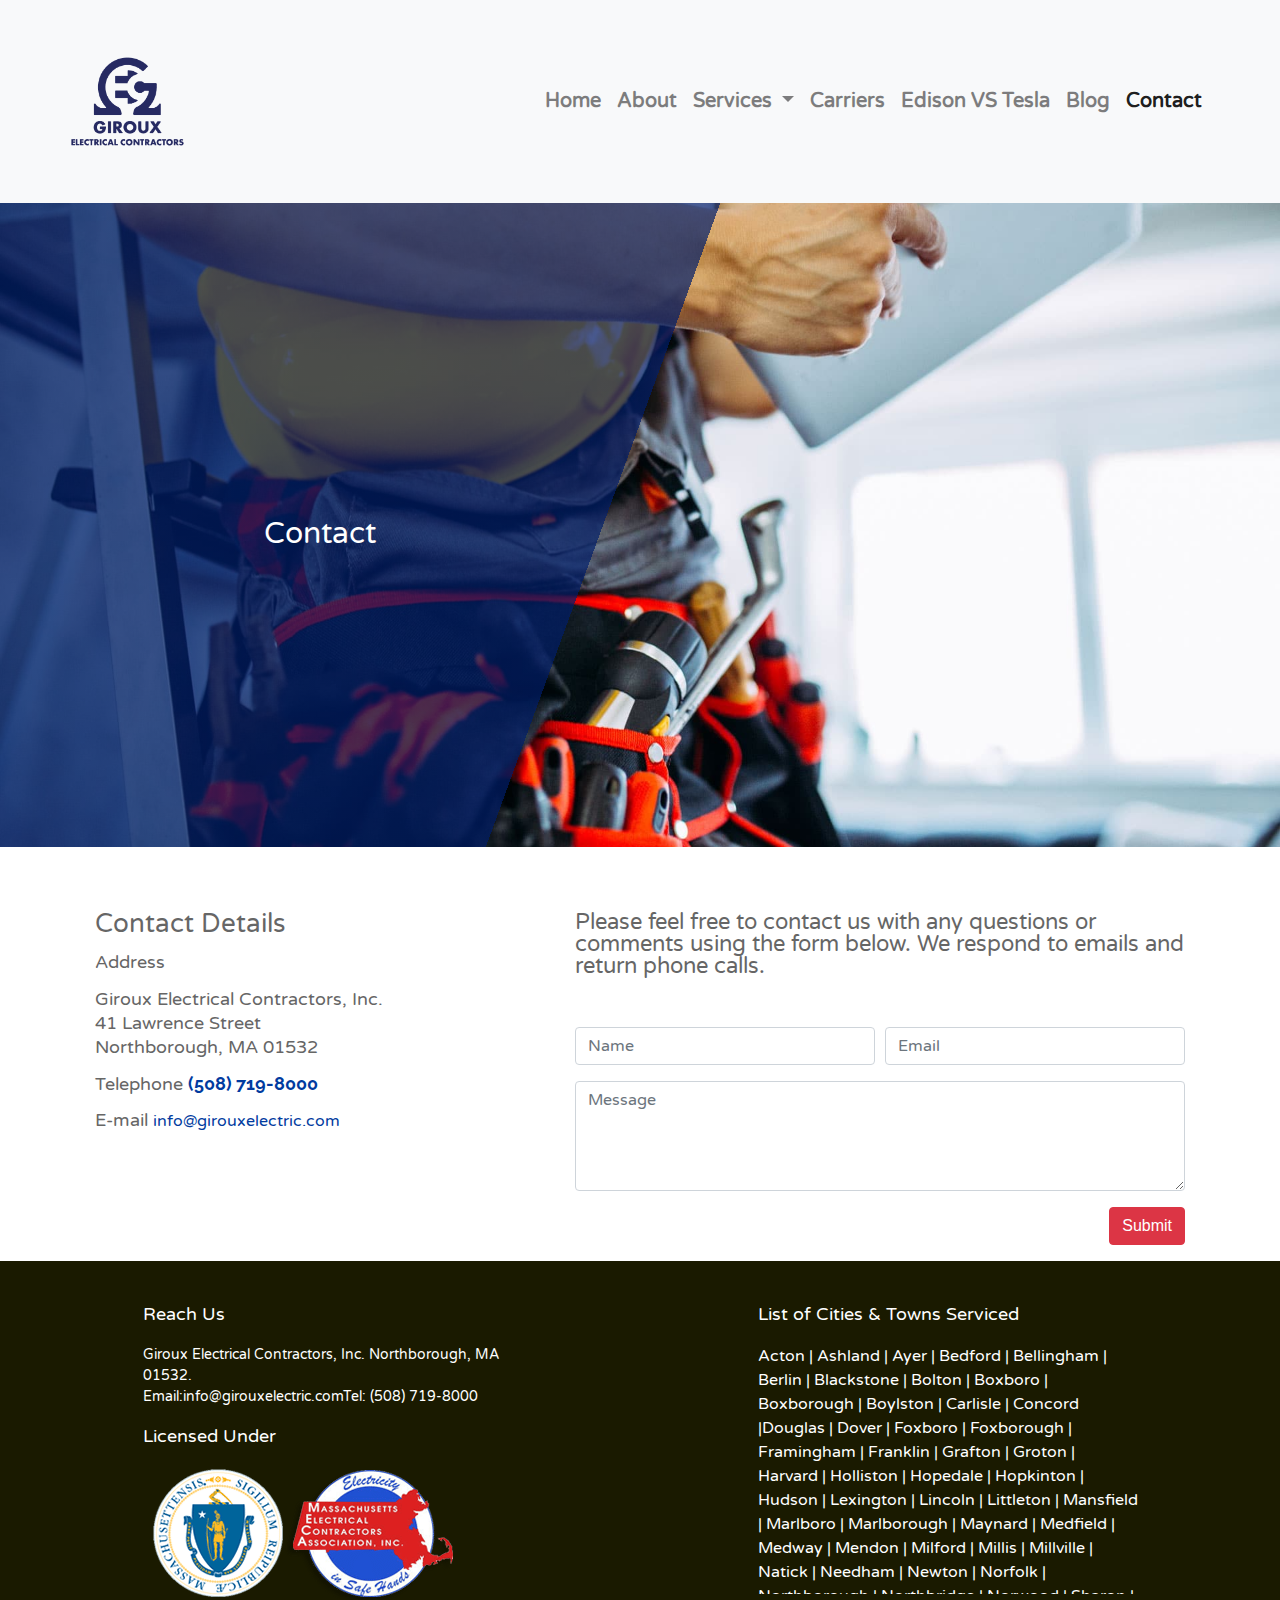
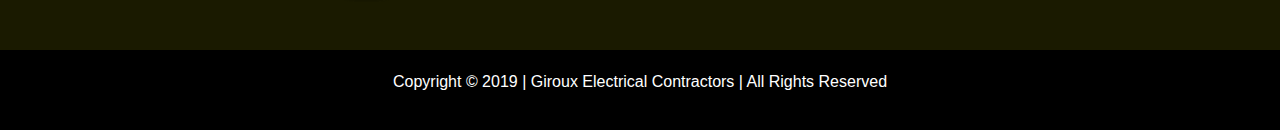
==== contact.html @ e012de48 "Add files via upload" ====
<!DOCTYPE html>
<html>
<head>
	<title>contact</title>
	<meta charset="utf-8">
    <meta http-equiv="X-UA-Compatible" content="IE=edge">
    <meta name="viewport" content="width=device-width, initial-scale=1">
	<link rel="stylesheet" href="https://maxcdn.bootstrapcdn.com/bootstrap/4.5.2/css/bootstrap.min.css">
	<script src="https://ajax.googleapis.com/ajax/libs/jquery/3.5.1/jquery.min.js"></script>
	<script src="https://cdnjs.cloudflare.com/ajax/libs/popper.js/1.16.0/umd/popper.min.js"></script>
	<script src="https://maxcdn.bootstrapcdn.com/bootstrap/4.5.2/js/bootstrap.min.js"></script>
	<link rel="stylesheet" type="text/css" href="contactstyle.css">
	<link href='https://fonts.googleapis.com/css?family=Varela Round' rel='stylesheet'>
	<script src="script.js" type="text/javascript"></script>
	<link rel="stylesheet" href="https://use.fontawesome.com/releases/v5.7.0/css/all.css" integrity="sha384-lZN37f5QGtY3VHgisS14W3ExzMWZxybE1SJSEsQp9S+oqd12jhcu+A56Ebc1zFSJ" crossorigin="anonymous">
</head>
<body>
		<header>
		<nav class="navbar navbar-expand-md bg-light navbar-light fixed-top" id="navbar">
		<div class="container" style="flex-wrap: nowrap;padding-left: 0 !important;padding-right: 0 !important;">
	    <a class="navbar-brand" href="#"><img src="giroux-new-logo.png" style="width: 30%;" class="img-fluid" id="logo"></a>
	   <button class="navbar-toggler" type="button" data-toggle="collapse" data-target="#collapsibleNavbar">
	    <span class="navbar-toggler-icon"></span>
	   </button>
	  <div class="collapse navbar-collapse" id="collapsibleNavbar">
	    <ul class="navbar-nav ml-auto">
	      <li class="nav-item">
	        <a class="nav-link" href="index.html">Home</a>
	      </li>
	      <li class="nav-item">
	        <a class="nav-link" href="about.html">About</a>
	      </li>
	      <li class="nav-item dropdown">
	              <a class="nav-link dropdown-toggle" href="services.html" id="navbarDropdown" role="button" aria-haspopup="true" aria-expanded="false">
	                Services
	              </a>
	              <div class="dropdown-menu" aria-labelledby="navbarDropdown">
	                <a class="dropdown-item" href="#">Residential Services</a>
	                <a class="dropdown-item" href="#">Commercial Services</a>
	              </div>
	            </li>
	        <li class="nav-item">
	        <a class="nav-link" href="Carriers.html">Carriers</a>
	      </li>
	      <li class="nav-item">
	        <a class="nav-link" href="#">Edison VS Tesla</a>
	      </li>
	      <li class="nav-item">
	        <a class="nav-link" href="blog.html">Blog</a>
	      </li>
	      <li class="nav-item">
	        <a class="nav-link active" href="contact.html">Contact</a>
	      </li>
	    </ul>
	  </div>
	</div>
	</nav>
	</header>

	<section>
		<div class="back1">
			<div class="back2">
				<div class="back3">
					<i class="fa fa-envelope" aria-hidden="true"></i><br>
						<p>Contact</p>
				</div>
			</div>
		</div>
	</section>

	<section>
		<div class="container-fluid">
			<div class="row row justify-content-around mt-5">
				<div class="col-sm-3 my-3 box">
					<div class="inner-div pull-left" style="width: 100%">
						<p class="p1">Contact Details<p>
						<span class="icon"><i class="fa fa-map-marker" aria-hidden="true"></i></span>
						<p class="p2">Address
						<address class="a1">
						Giroux Electrical Contractors, Inc.
						41 Lawrence Street
						Northborough, MA 01532
						</address></p>
						<span class="icon"><i class="fa fa-phone" aria-hidden="true"></i></span>
						<p class="p2">Telephone <font class="phone font-weight-bold">(508) 719-8000</font></p>
						<span class="icon"><i class="fa fa-envelope" aria-hidden="true"></i></span>
						<p class="p2">E-mail <a href="mailto:webmaster@example.com" class="email">info@girouxelectric.com</a></p>
					</div>
				</div>
				<div class="col-sm-6 my-3 box">
					<div class="inner-div pull-left m1" style="width: 100%">
							Please feel free to contact us with any questions or comments using the form below. We respond to emails and return phone calls.
							<form class="f1">
							  <div class="form-row">
							    <div class="form-group col-md-6">
							      <input type="text" class="form-control" id="inputEmail4" placeholder="Name">
							    </div>
							    <div class="form-group col-md-6">
							      <input type="email" class="form-control" id="inputPassword4" placeholder="Email">
							    </div>
							  </div>
							  <div class="form-group">
						         <textarea rows="4" class="form-control" placeholder="Message"></textarea>
							  </div>    
							  </div>
							  <div class="form-row">
							    <div class="col-lg-12">
							        <button class="btn btn-danger float-right">Submit</button>
							    </div>
							   </div>
							</form>

					</div>
				</div>
				
			</div>
		</div>
	</section>

	<section>
			<div class="container-fluid foot1">
				<div class="row justify-content-around">
					<div class="col-sm-4">
						<p class="fp1">Reach Us</p>
						 <p class="fp2">Giroux Electrical Contractors, Inc. Northborough, MA 01532.<br>
						 Email:<a href="mailto:info@girouxelectric.com" style="text-decoration: none;color: white;">info@girouxelectric.com</a>Tel: (508) 719-8000</p>
					     <p class="fp1">Licensed Under</p>
						
						<img src="logo-img.png" class="img-fluid lastlogo">
					</div>
					<div class="col-sm-4">
						<p class="fp1">List of Cities & Towns Serviced</p>
						<p class="fp3">
							Acton | Ashland | Ayer | Bedford | Bellingham | Berlin | Blackstone | Bolton | Boxboro | Boxborough | Boylston | Carlisle | Concord |Douglas | Dover | Foxboro | Foxborough | Framingham | Franklin | Grafton | Groton | Harvard | Holliston | Hopedale | Hopkinton | Hudson | Lexington | Lincoln | Littleton | Mansfield | Marlboro | Marlborough | Maynard | Medfield | Medway | Mendon | Milford | Millis | Millville | Natick | Needham | Newton | Norfolk | Northborough | Northbridge | Norwood | Sharon | Sherborn | Shirley | Shrewsbury | Southborough | Stow | Sudbury | Upton | Uxbridge | Walpole | Wayland | Wellesley | Westborough | Westford | Weston | Westwood | Wrentham | Nutting Lake | Pinehurst | North Billerica | North Chelmsford | Waltham | Nonatum | Auburndale | Waban | Newtonville | Chestnut Hill | Brook Farm | Bellevue Hill | Georgetown | Hayden Row | Southville | Cordaville | Woodville | Farnumsville | Riverdale | Babson Park | New Town | Littleton Common | West Concord | Gleasondale | Fayville | South Milford | White City | Sheldonville | Worcester | Milburry | Sutton | Plainville
						</p>
					</div>
				</div>
			</div>
		</section>

		<footer>
			<div class="container-fluid footer">
				<p>Copyright © 2019 | Giroux Electrical Contractors | All Rights Reserved</p>
			</div>
		</footer>

</body>
</html>
---- contactstyle.css ----
@import url('https://fonts.googleapis.com/css2?family=Raleway:wght@100&display=swap');
.nav-link{
	font-style: normal;
	font-size: 20px;
	font-weight: 600;
	line-height: 14px;
	color: #001767;
	font-family: Varela Round, Helvetica, Arial, Lucida, sans-serif;
}

#navbar {
  background-color: #f1f1f1;
  padding: 50px 10px;
  transition: 1s;
  position: fixed;
  width: 100%;
  
  z-index: 99;

}

#navbar #logo {
  
  transition: 1.0s;
}
.dropdown:hover .dropdown-menu {display: block;}

.back1{
	background-image: url("contact1.jpg");
	height: 847px;
	width: 100%;
	background-position: center;
	background-size: cover;
	background-repeat: no-repeat;
}
.back2{
	background: linear-gradient(110deg,rgba(0,29,105,.7)50%,rgb(0,32,128,0)0%);
	height: 847px;
	width: 100%;
}
.back3{
	position: relative;
    top: 55%;
	width: 50%;
	height: 200px;
	font-size: 30px;
	color: white;
	text-align: center;
	font-family: Varela Round, Helvetica, Arial, Lucida, sans-serif;
}
.icon{
	font-size: 26px;
	color: #001d69;
	line-height: 26px;
}
.p1{
	font-size: 26px;
	line-height: 26px;
	color: #666666;
	font-family: Varela Round, Helvetica, Arial, Lucida, sans-serif;
}
.p2{
	font-size: 18px;
	line-height: 18px;
	color: #666666;
	font-family: Varela Round, Helvetica, Arial, Lucida, sans-serif;
}
.a1{
	font-size: 18px;
	line-height: 24px;
	color: #666666;
	font-family: Varela Round, Helvetica, Arial, Lucida, sans-serif;
}
.phone{
	color: #013ba0;
	font-family: Raleway, Helvetica, Arial, Lucida, sans-serif;;
}
.email{
	color: #013ba0;
	font-size: 16px;
	line-height: 24px;
}
a:hover{
	text-decoration: none;
}
.m1{
	font-size: 22px;
	line-height: 22px;
	color: #666666;
	font-family: Varela Round, Helvetica, Arial, Lucida, sans-serif;
}
.f1{
	margin-top: 50px;

}
.foot1{
	background-color: #1a1a00;
	color: white;
	font-family: Varela Round, Helvetica, Arial, Lucida, sans-serif;
	padding: 40px;
}
.fp1{
	font-size: 18px;
}
.fp2{
	font-size: 14px;
}
.fp3{
	height: 250px;
	overflow-y: scroll;
}
.footer{
	text-align: center;
	padding: 20px;
	background-color: black;
	color: white;
}

@media(max-width: 760px ){
	.back2{
	background: linear-gradient(0deg,rgba(0,29,105,.7)50%,rgb(0,32,128,0)50%);
	height: 847px;
	width: 100%;
     }
     .back3{
     	position: relative;
        top: 55%;
     	width: 100%;
     	height: 200px;
     	font-size: 30px;
     	color: white;
     	text-align: center;
     	font-family: Varela Round, Helvetica, Arial, Lucida, sans-serif;
     }
     
}
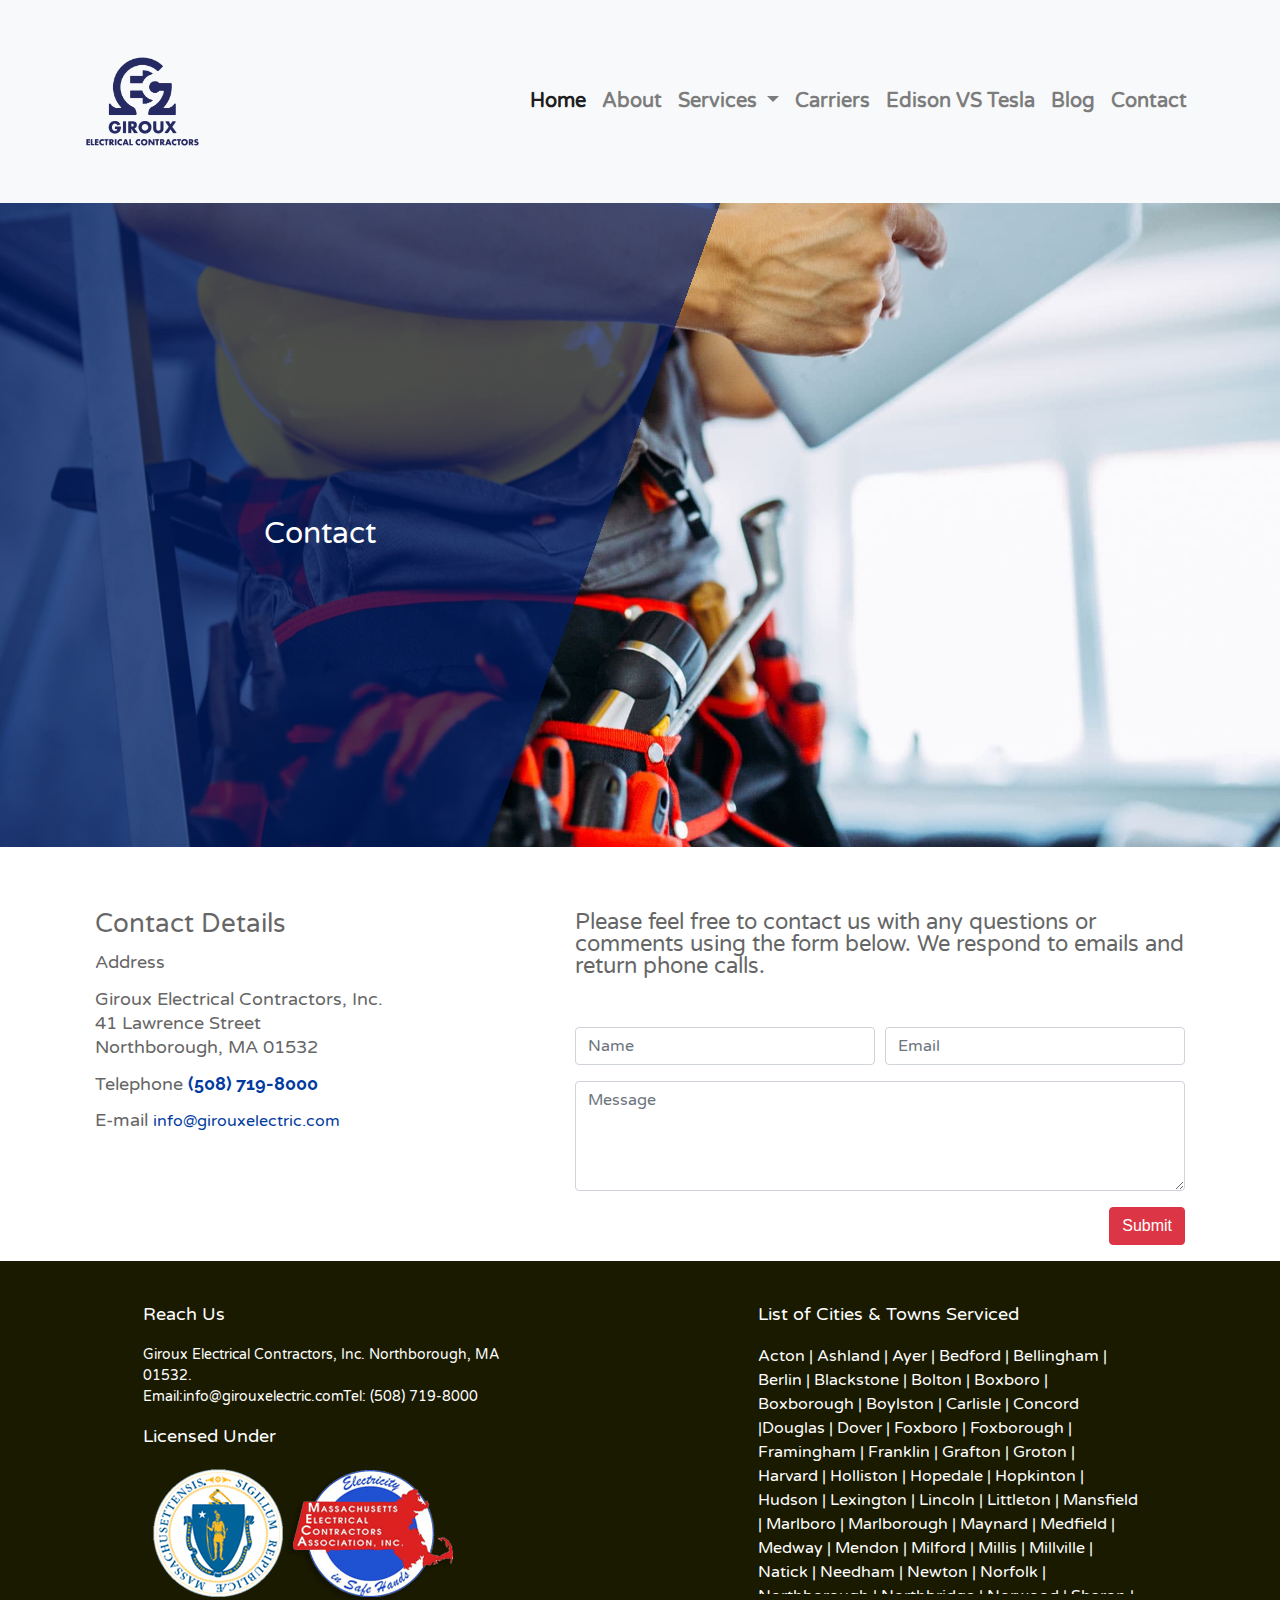
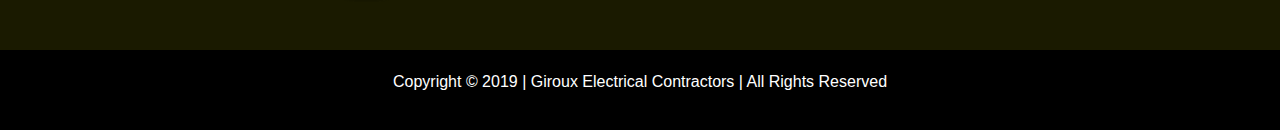
==== commit 7e7f6962: "final" ====
--- a/contact.html
+++ b/contact.html
@@ -15,43 +15,45 @@
 	<link rel="stylesheet" href="https://use.fontawesome.com/releases/v5.7.0/css/all.css" integrity="sha384-lZN37f5QGtY3VHgisS14W3ExzMWZxybE1SJSEsQp9S+oqd12jhcu+A56Ebc1zFSJ" crossorigin="anonymous">
 </head>
 <body>
-		<header>
+	<header>
 		<nav class="navbar navbar-expand-md bg-light navbar-light fixed-top" id="navbar">
-		<div class="container" style="flex-wrap: nowrap;padding-left: 0 !important;padding-right: 0 !important;">
-	    <a class="navbar-brand" href="#"><img src="giroux-new-logo.png" style="width: 30%;" class="img-fluid" id="logo"></a>
-	   <button class="navbar-toggler" type="button" data-toggle="collapse" data-target="#collapsibleNavbar">
-	    <span class="navbar-toggler-icon"></span>
-	   </button>
+		<div class="container">
+		<a class="navbar-brand" href="#"><img src="giroux-new-logo.png" style="width: 30%;" class="img-fluid" id="logo">
+			<button class="navbar-toggler ml-auto" type="button" data-toggle="collapse" style="position:relative; left: 50%;" data-target="#collapsibleNavbar">
+				<span class="navbar-toggler-icon"></span>
+			</button>
+		</a>
+	   
 	  <div class="collapse navbar-collapse" id="collapsibleNavbar">
-	    <ul class="navbar-nav ml-auto">
-	      <li class="nav-item">
-	        <a class="nav-link" href="index.html">Home</a>
-	      </li>
-	      <li class="nav-item">
-	        <a class="nav-link" href="about.html">About</a>
-	      </li>
-	      <li class="nav-item dropdown">
-	              <a class="nav-link dropdown-toggle" href="services.html" id="navbarDropdown" role="button" aria-haspopup="true" aria-expanded="false">
-	                Services
-	              </a>
-	              <div class="dropdown-menu" aria-labelledby="navbarDropdown">
-	                <a class="dropdown-item" href="#">Residential Services</a>
-	                <a class="dropdown-item" href="#">Commercial Services</a>
-	              </div>
-	            </li>
-	        <li class="nav-item">
-	        <a class="nav-link" href="Carriers.html">Carriers</a>
-	      </li>
-	      <li class="nav-item">
-	        <a class="nav-link" href="#">Edison VS Tesla</a>
-	      </li>
-	      <li class="nav-item">
-	        <a class="nav-link" href="blog.html">Blog</a>
-	      </li>
-	      <li class="nav-item">
-	        <a class="nav-link active" href="contact.html">Contact</a>
-	      </li>
-	    </ul>
+		<ul class="navbar-nav ml-auto">
+		  <li class="nav-item">
+			<a class="nav-link active" href="index.html">Home</a>
+		  </li>
+		  <li class="nav-item">
+			<a class="nav-link" href="about.html">About</a>
+		  </li>
+		  <li class="nav-item dropdown">
+			<a class="nav-link dropdown-toggle" href="services.html" id="navbarDropdown" role="button"  aria-haspopup="true" aria-expanded="false">
+			  Services
+			</a>
+			<div class="dropdown-menu" aria-labelledby="navbarDropdown">
+			  <a class="dropdown-item" href="#">Residential Services</a>
+			  <a class="dropdown-item" href="#">Commercial Services</a>
+			</div>
+		  </li>
+			<li class="nav-item">
+			<a class="nav-link" href="Carriers.html">Carriers</a>
+		  </li>
+		  <li class="nav-item">
+			<a class="nav-link" href="#">Edison VS Tesla</a>
+		  </li>
+		  <li class="nav-item">
+			<a class="nav-link" href="blog.html">Blog</a>
+		  </li>
+		  <li class="nav-item">
+			<a class="nav-link" href="contact.html">Contact</a>
+		  </li>
+		</ul>
 	  </div>
 	</div>
 	</nav>
